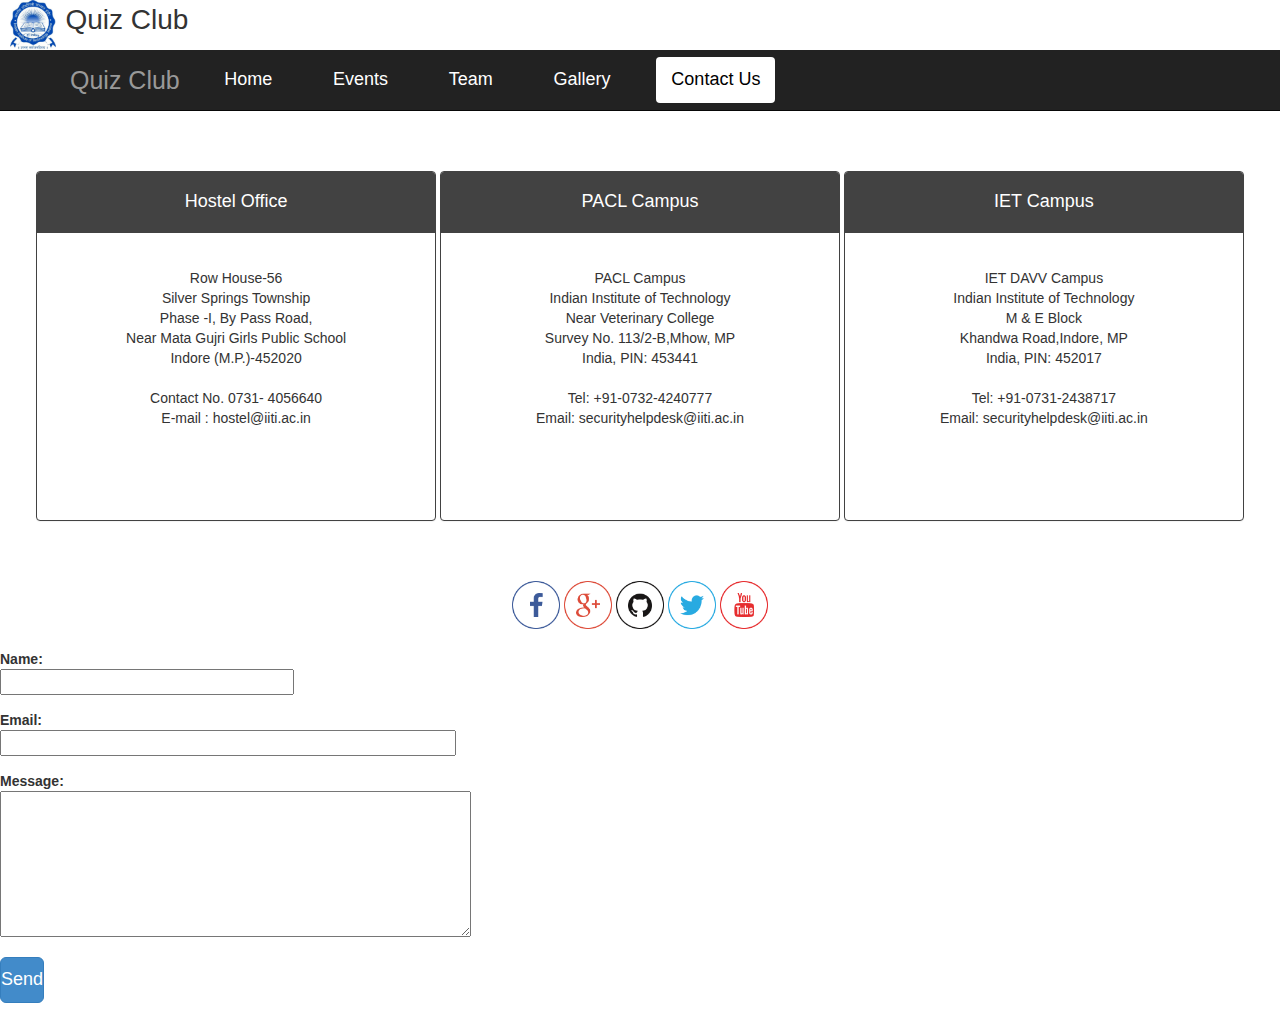
==== ContactUs.html @ e787d37a "contact" ====
<!doctype html>
<head>
	<link rel="shortcut icon" href="static/img/logo.png">
	<title>Quiz Club | IIT Indore</title>
	<meta name="description" content="Quiz club of IIT Indore, where quizes of different genres are organised throughout the year.It also organises the 
	Quiz Fest, in Fluxus, the largest cultural and technical fest of central India.">
	<style>
		nav>ul
		{
			display: table;
			margin:0 auto;
		}
		ul>li
		{
			list-style-type: none;
			display: inline;
			padding:0.4em 0.8em;
			font-size: 18px;
		}
	</style>
</head>
<link href="static/css/bootstrap.css" rel="stylesheet">
<script src="static/js/jquery.js"></script>
<script src="static/js/bootstrap.js"></script>
<script src="static/js/bootstrap-table-nav.js"></script>
<body>
	<div id="header">
		<a target="_blank" href="http://iiti.ac.in/"><img src="static/img/logo.png" style="height:50px;float:left;padding:0 10px 0 10px;"></a>
		<p style="font-size:28px;">
			Quiz Club
		</p>
	</div>
	<nav class="navbar navbar-inverse navbar-static-top">
		<div class="container">
		   <div class="navbar-header">
		      <a class="navbar-brand" href="#" title data-original-title="Home">Quiz Club</a>
		   </div>
		   <div class="nav-collapse">
		      <ul class="nav nav-pills">
		      		<li onclick="home()"><a href="#">Home</a></li>
		      		<li onclick="events()"><a href="#">Events</a></li>
		      		<li onclick="team()"><a href="#">Team</a></li>
		      		<li onclick="gallery()"><a href="#">Gallery</a></li>
		      		<li onclick="contactus()" class="active"><a href="#">Contact Us</a></li>
		      		<li style="float:right;top:12px;left:10px;"><iframe src="http://www.facebook.com/plugins/like.php?href=https%3A%2F%2Fwww.facebook.com%2Fquizclubiitindore&width=100&layout=standard&action=like&show_faces=false&share=false&height=35&appId=475175309271367" scrolling="no" frameborder="0" style="border:none;overflow:hidden; width:50px; height:20px; margin: 0 auto;float:center;float:right;" allowtransparency="true"></iframe></li>
		      </ul>
		   </div>
		</div>
	</nav>
	<br><br>
	<center>
	<div class="row-fluid">
		<div class="span12">
			<div class="panel panel-primary" style="display:inline-block;width:400px;height:350px;">
				<div class="panel-heading">
					<h4>Hostel Office</h4>
				</div>
				<div class="panel-body">
					<br>Row House-56<br> Silver Springs Township <br>
					Phase -I, By Pass Road,<br>
					Near Mata Gujri Girls Public School <br>
					Indore (M.P.)-452020 <br><br>
					Contact No. 0731- 4056640<br>
					E-mail : hostel@iiti.ac.in 
				</div>
		    </div>
			<div class="panel panel-primary" style="display:inline-block;width:400px;height:350px;">
				<div class="panel-heading">
					<h4>PACL Campus</h4>
				</div>
				<div class="panel-body">
					<br>PACL Campus<br>
					Indian Institute of Technology<br>
					Near Veterinary College<br>
					Survey No. 113/2-B,Mhow, MP<br>
					India, PIN: 453441<br><br>

					Tel: +91-0732-4240777<br>
					Email: securityhelpdesk@iiti.ac.in
				</div>
		    </div>
			<div class="panel panel-primary" style="display:inline-block;width:400px;height:350px;">
				<div class="panel-heading">
					<h4>IET Campus</h4>
				</div>
				<div class="panel-body">
					<br>IET DAVV Campus<br>
					Indian Institute of Technology<br>
					M & E Block<br>
					Khandwa Road,Indore, MP<br>
					India, PIN: 452017<br><br>

					Tel: +91-0731-2438717<br>
					Email: securityhelpdesk@iiti.ac.in
				</div>
		    </div>
		</div>
	</div><br><br>
	<div id="social" style="bottom:0px;">
		<a target="_blank" href="https://www.facebook.com/quizclubiitindore"><img src="Social_Icons/facebook.png" width="48" height="48"></a>
		<a target="_blank" href="#"><img src="Social_Icons/g+.png" width="48" height="48"></a>
		<a target="_blank" href="#"><img src="Social_Icons/Github.png" width="48" height="48"></a>
		<a target="_blank" href="#"><img src="Social_Icons/twitter.png" width="48" height="48"></a>
		<a target="_blank" href="#"><img src="Social_Icons/youtube.png" width="48" height="48"></a>
	</div><br>
	</center>

	<script type="text/javascript" src="static/js/topmenu.js"></script> 
<?php
   $to = "vidyaranya.ns@gmail.com";
   $subject = "This is subject";
   $message = "This is simple text message.";
   $header = "From:abc@somedomain.com \r\n";
   $retval = mail ($to,$subject,$message,$header);
   if( $retval == true )  
   {
      echo "Message sent successfully...";
   }
   else
   {
      echo "Message could not be sent...";
   }
?>	
<form id="contact-form" name="contact-form" method="post" action="form-processing.php">
    <p>
      <label>Name:<br />
        <input name="Name" type="text" id="FName" size="30" />
      </label>
    </p>
    <p>
      <label>Email:<br />
        <input name="Email" type="text" id="Email" size="48" />
      </label>
    </p>
    <p>
      <label>Message:<br />
        <textarea name="Message" id="Message" cols="50" rows="7"></textarea>
      </label>
    </p>
    <p>
      <label>
       <button class="btn btn-lg btn-primary btn-block" type="submit">Send</button>
      </label>
    </p>
  </form> 
  <script type="text/javascript" src="static/js/topmenu.js"></script> 

</body>
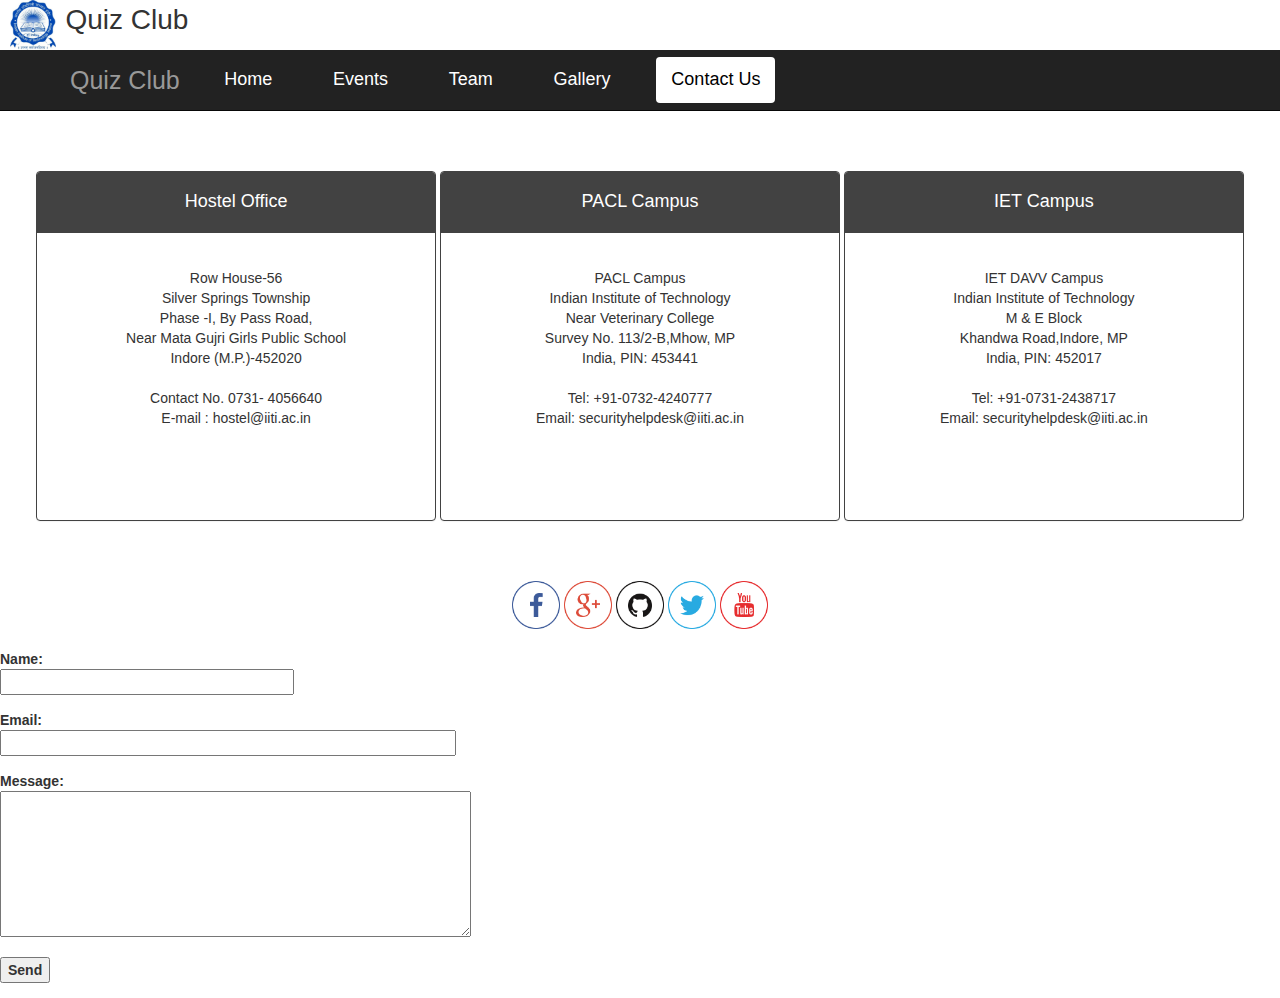
==== commit 9fa0ab3e: "contact" ====
--- a/ContactUs.html
+++ b/ContactUs.html
@@ -139,7 +139,7 @@
     </p>
     <p>
       <label>
-       <button class="btn btn-lg btn-primary btn-block" type="submit">Send</button>
+        <input name="button" type="submit" class="submit-button" id="button" value="Send" />
       </label>
     </p>
   </form> 
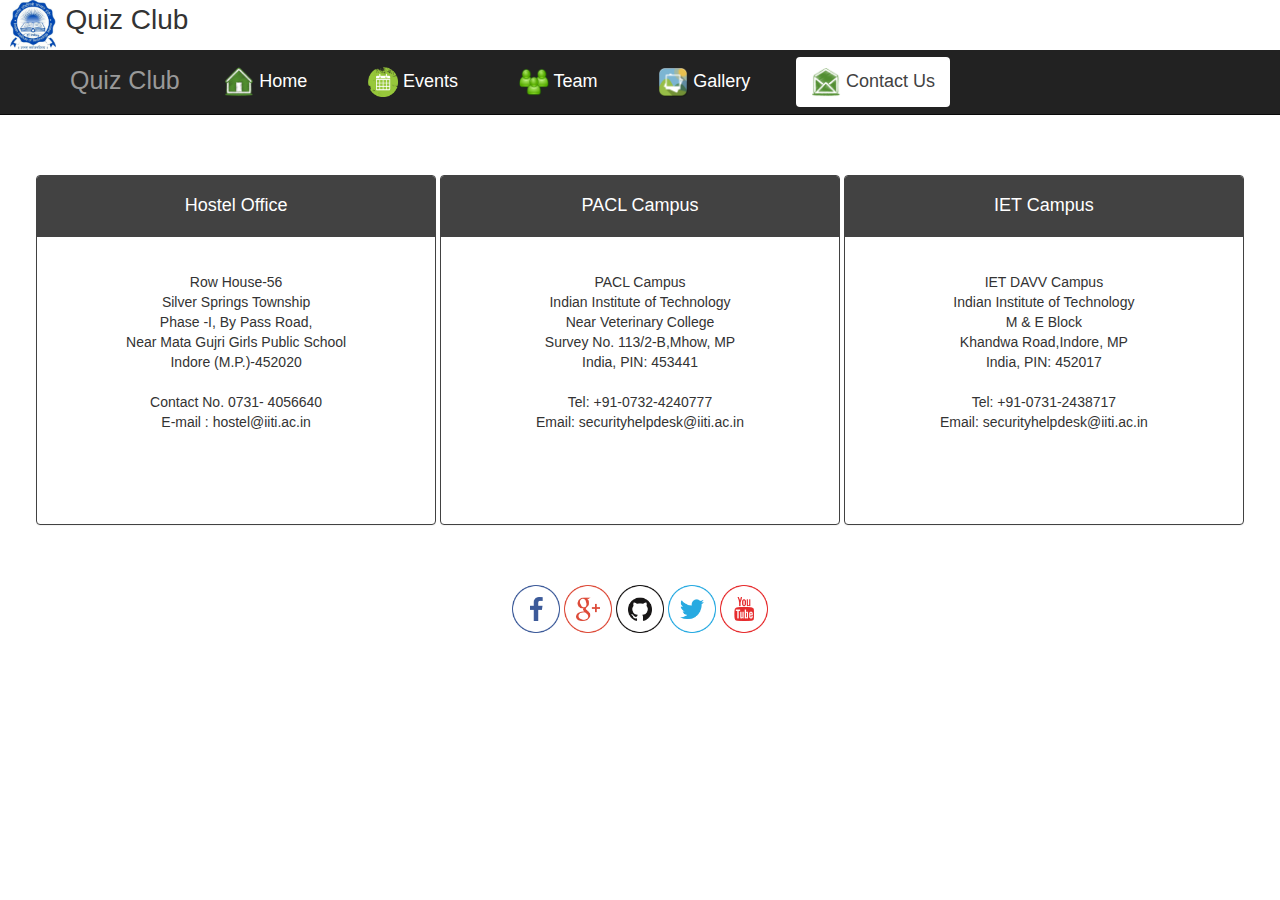
==== commit 336549cf: "minor changes" ====
--- a/ContactUs.html
+++ b/ContactUs.html
@@ -37,11 +37,11 @@
 		   </div>
 		   <div class="nav-collapse">
 		      <ul class="nav nav-pills">
-		      		<li onclick="home()"><a href="#">Home</a></li>
-		      		<li onclick="events()"><a href="#">Events</a></li>
-		      		<li onclick="team()"><a href="#">Team</a></li>
-		      		<li onclick="gallery()"><a href="#">Gallery</a></li>
-		      		<li onclick="contactus()" class="active"><a href="#">Contact Us</a></li>
+		      		<li onclick="home()"><a href="#"><img src="static/img/home1.png" height="30" width="30"> Home</a></li>
+		      		<li onclick="events()"><a href="#"><img src="static/img/events.png" height="30" width="30"> Events</a></li>
+		      		<li onclick="team()"><a href="#"><img src="static/img/team.png" height="30" width="30"> Team</a></li>
+		      		<li onclick="gallery()"><a href="#"><img src="static/img/gallery.png" height="30" width="30"> Gallery</a></li>
+		      		<li onclick="contactus()" class="active"><a href="#"><img src="static/img/contactus.png" height="30" width="30"> Contact Us</a></li>
 		      		<li style="float:right;top:12px;left:10px;"><iframe src="http://www.facebook.com/plugins/like.php?href=https%3A%2F%2Fwww.facebook.com%2Fquizclubiitindore&width=100&layout=standard&action=like&show_faces=false&share=false&height=35&appId=475175309271367" scrolling="no" frameborder="0" style="border:none;overflow:hidden; width:50px; height:20px; margin: 0 auto;float:center;float:right;" allowtransparency="true"></iframe></li>
 		      </ul>
 		   </div>
@@ -104,45 +104,5 @@
 		<a target="_blank" href="#"><img src="Social_Icons/youtube.png" width="48" height="48"></a>
 	</div><br>
 	</center>
-
 	<script type="text/javascript" src="static/js/topmenu.js"></script> 
-<?php
-   $to = "vidyaranya.ns@gmail.com";
-   $subject = "This is subject";
-   $message = "This is simple text message.";
-   $header = "From:abc@somedomain.com \r\n";
-   $retval = mail ($to,$subject,$message,$header);
-   if( $retval == true )  
-   {
-      echo "Message sent successfully...";
-   }
-   else
-   {
-      echo "Message could not be sent...";
-   }
-?>	
-<form id="contact-form" name="contact-form" method="post" action="form-processing.php">
-    <p>
-      <label>Name:<br />
-        <input name="Name" type="text" id="FName" size="30" />
-      </label>
-    </p>
-    <p>
-      <label>Email:<br />
-        <input name="Email" type="text" id="Email" size="48" />
-      </label>
-    </p>
-    <p>
-      <label>Message:<br />
-        <textarea name="Message" id="Message" cols="50" rows="7"></textarea>
-      </label>
-    </p>
-    <p>
-      <label>
-        <input name="button" type="submit" class="submit-button" id="button" value="Send" />
-      </label>
-    </p>
-  </form> 
-  <script type="text/javascript" src="static/js/topmenu.js"></script> 
-
-</body>
+</body>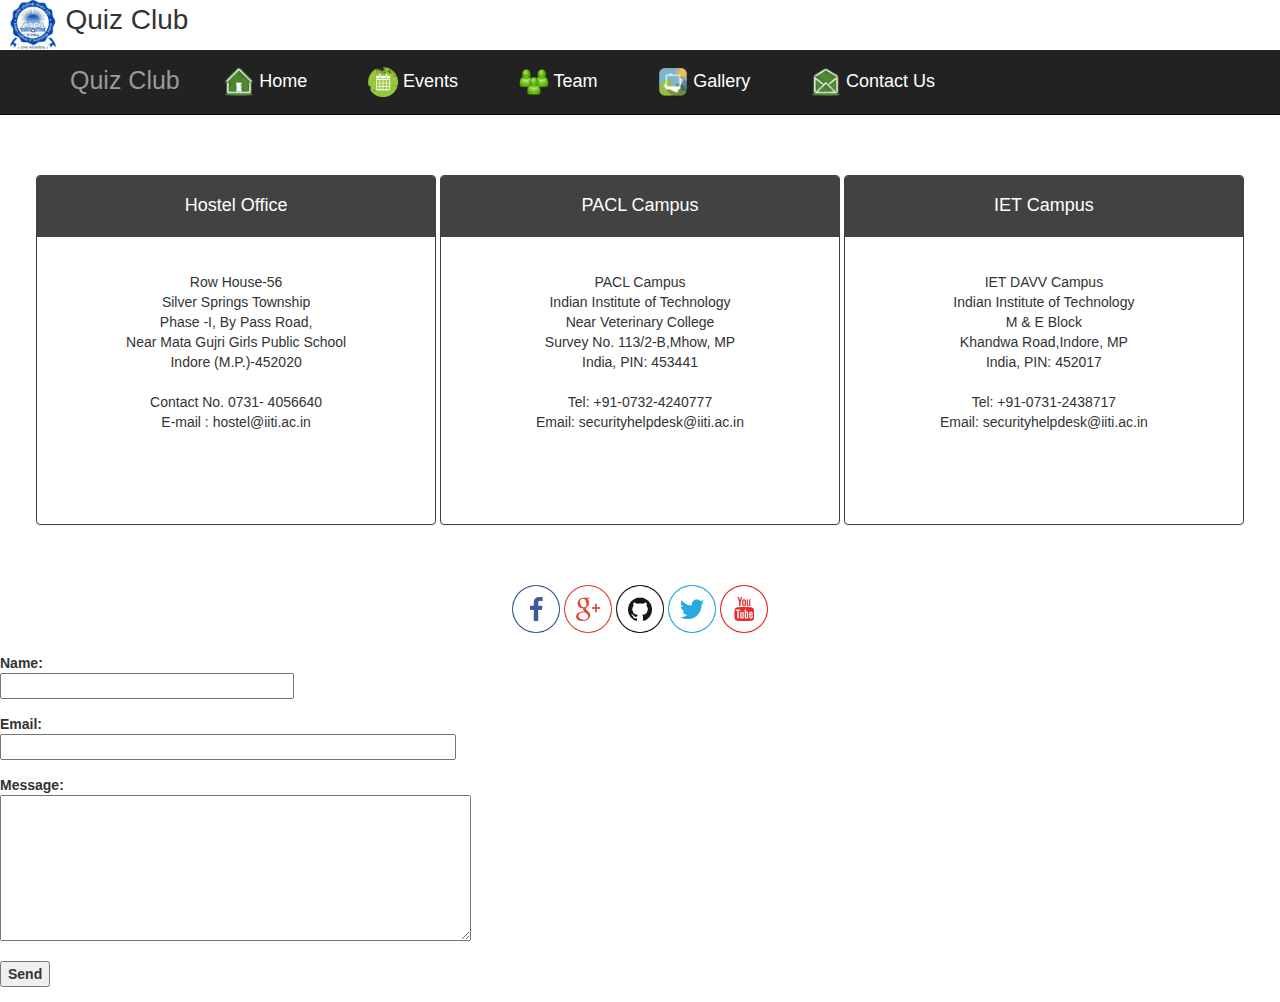
==== commit 58ecd3af: "minor changes" ====
--- a/ContactUs.html
+++ b/ContactUs.html
@@ -104,5 +104,31 @@
 		<a target="_blank" href="#"><img src="Social_Icons/youtube.png" width="48" height="48"></a>
 	</div><br>
 	</center>
+
 	<script type="text/javascript" src="static/js/topmenu.js"></script> 
-</body>+	
+ <form id="contact-form" name="contact-form" method="post" action="form-processing.php">
+    <p>
+      <label>Name:<br />
+        <input name="Name" type="text" id="FName" size="30" />
+      </label>
+    </p>
+    <p>
+      <label>Email:<br />
+        <input name="Email" type="text" id="Email" size="48" />
+      </label>
+    </p>
+    <p>
+      <label>Message:<br />
+        <textarea name="Message" id="Message" cols="50" rows="7"></textarea>
+      </label>
+    </p>
+    <p>
+      <label>
+        <input name="button" type="submit" class="submit-button" id="button" value="Send" />
+      </label>
+    </p>
+  </form>  
+  <script type="text/javascript" src="static/js/topmenu.js"></script> 
+
+</body>
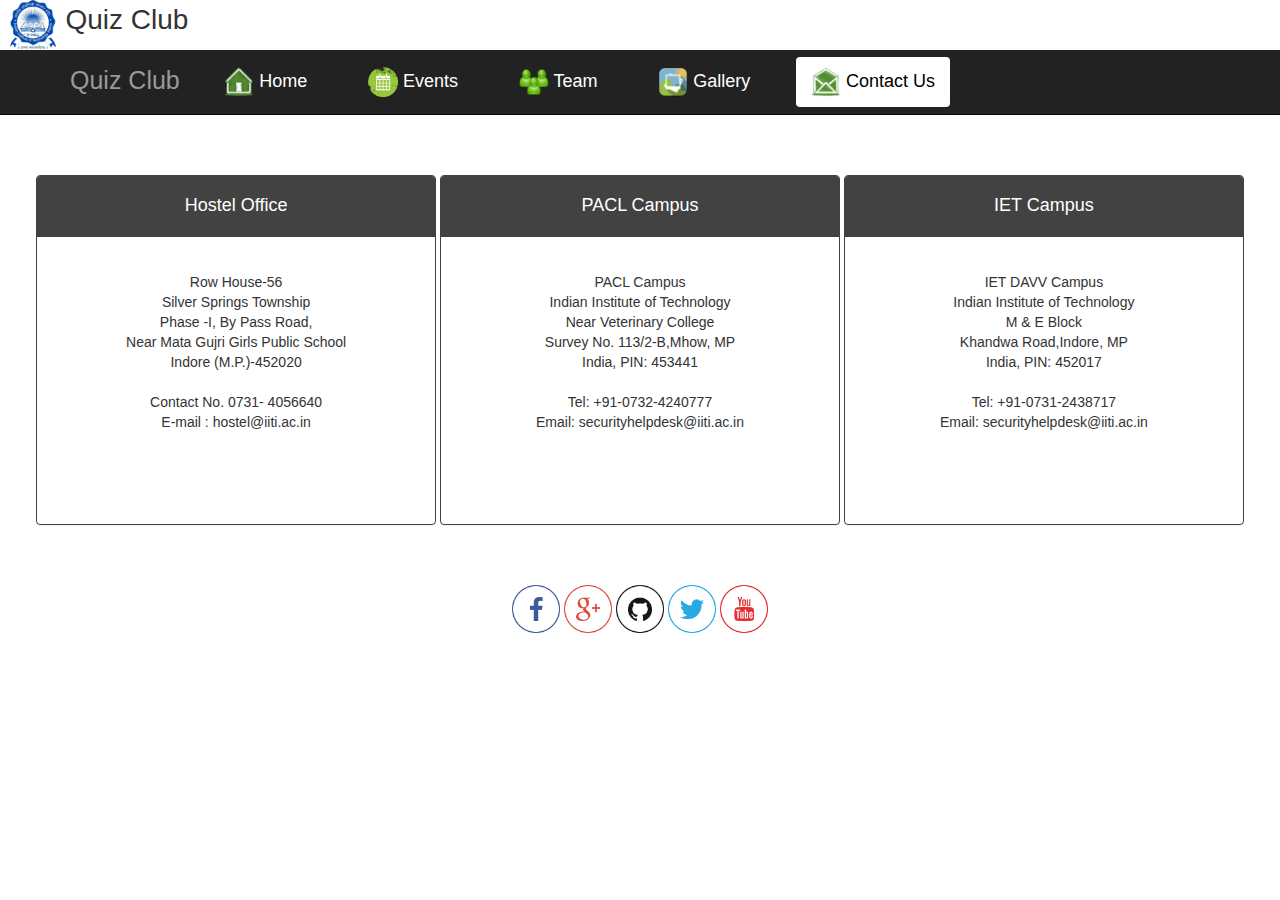
==== commit a9ff655d: "Update ContactUs.html" ====
--- a/ContactUs.html
+++ b/ContactUs.html
@@ -107,7 +107,7 @@
 
 	<script type="text/javascript" src="static/js/topmenu.js"></script> 
 	
- <form id="contact-form" name="contact-form" method="post" action="form-processing.php">
+ <!-- <form id="contact-form" name="contact-form" method="post" action="form-processing.php">
     <p>
       <label>Name:<br />
         <input name="Name" type="text" id="FName" size="30" />
@@ -128,7 +128,7 @@
         <input name="button" type="submit" class="submit-button" id="button" value="Send" />
       </label>
     </p>
-  </form>  
+  </form> --> 
   <script type="text/javascript" src="static/js/topmenu.js"></script> 
 
 </body>
